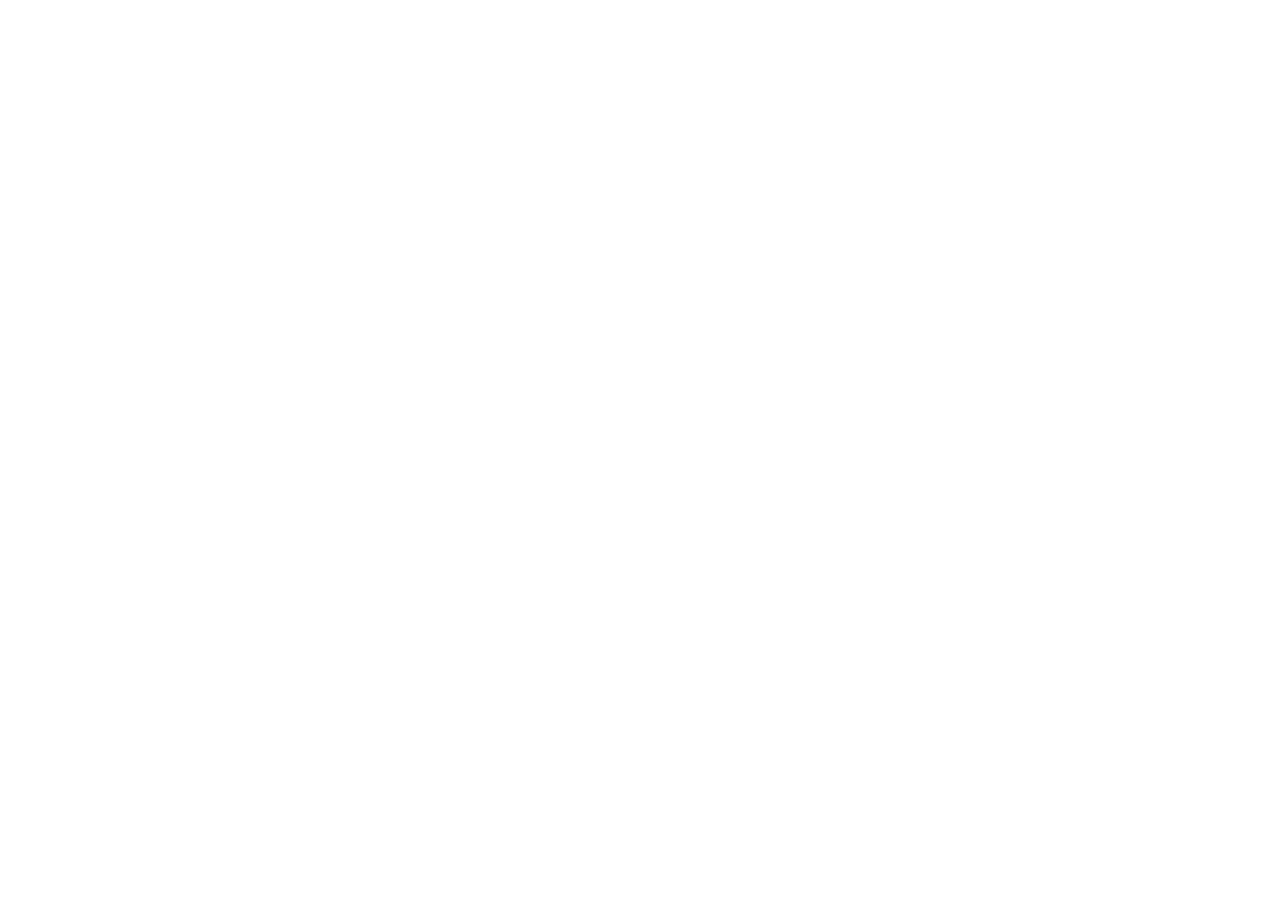
==== index.html @ ffcf7d1e "first commit" ====
<!DOCTYPE html>
<html lang="en">
<head>
    <meta charset="UTF-8">
    <meta http-equiv="X-UA-Compatible" content="IE=edge">
    <meta name="viewport" content="width=device-width, initial-scale=1.0">
    <link rel="stylesheet" href="css/nullStyle.css">
    <link rel="stylesheet" href="/style.css">
    <link rel="stylesheet" href="css/style.css">
    <title>Lesson </title>
</head>
<body>

    <script src="js/script.js"></script>
</body>
</html>
---- css/nullStyle.css ----
/* Box sizing rules */
*,
*::before,
*::after {
  box-sizing: border-box;
}

/* Remove default margin */
body,
h1,
h2,
h3,
h4,
p,
figure,
blockquote,
dl,
dd {
  margin: 0;
}

/* Remove list styles on ul, ol elements with a list role, which suggests default styling will be removed */
ul[role="list"],
ol[role="list"] {
  list-style: none;
}

/* Set core root defaults */
html:focus-within {
  scroll-behavior: smooth;
}

/* Set core body defaults */
body {
  min-height: 100vh;
  text-rendering: optimizeSpeed;
  line-height: 1.5;
}

/* A elements that don't have a class get default styles */
a:not([class]) {
  text-decoration-skip-ink: auto;
}

/* Make images easier to work with */
img,
picture {
  max-width: 100%;
  display: block;
}

/* Inherit fonts for inputs and buttons */
input,
button,
textarea,
select {
  font: inherit;
}

/* Remove all animations and transitions for people that prefer not to see them */
@media (prefers-reduced-motion: reduce) {
  html:focus-within {
   scroll-behavior: auto;
  }
  *,
  *::before,
  *::after {
    animation-duration: 0.01ms !important;
    animation-iteration-count: 1 !important;
    transition-duration: 0.01ms !important;
    scroll-behavior: auto !important;
  }
}
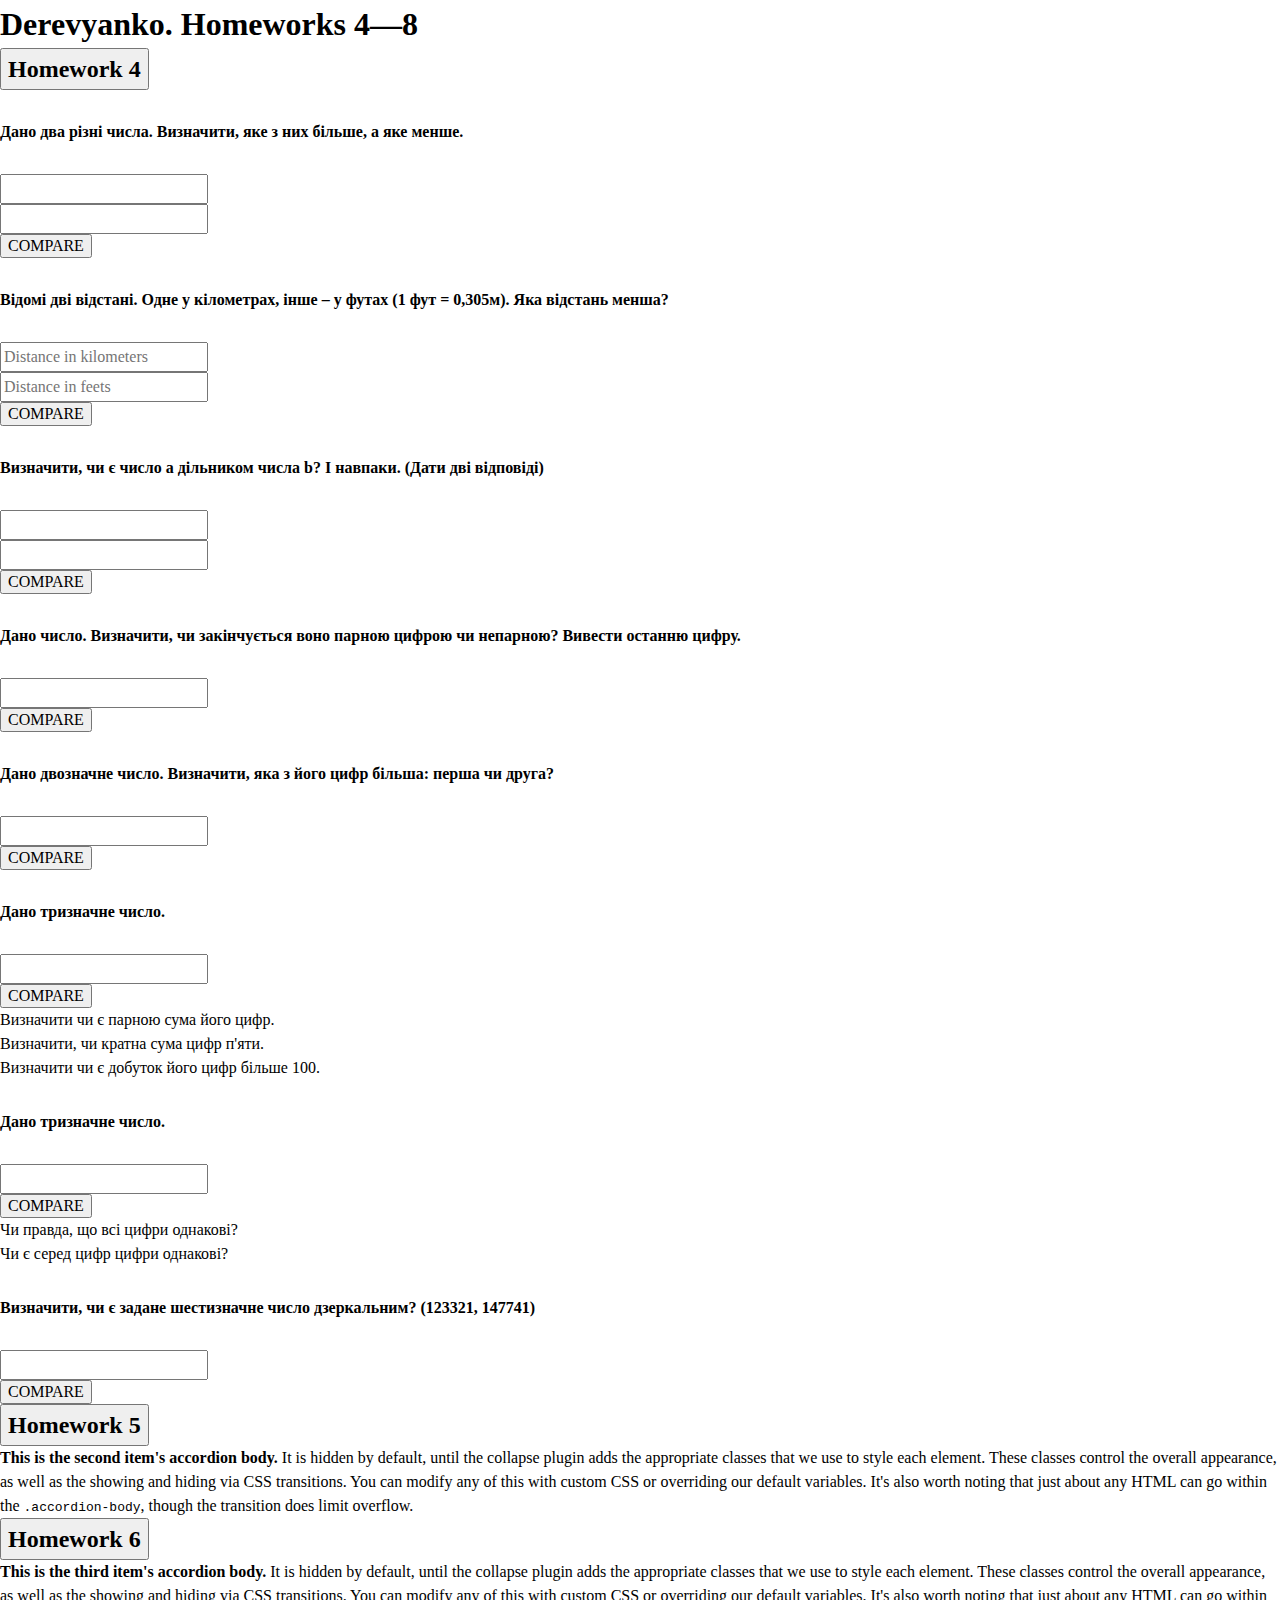
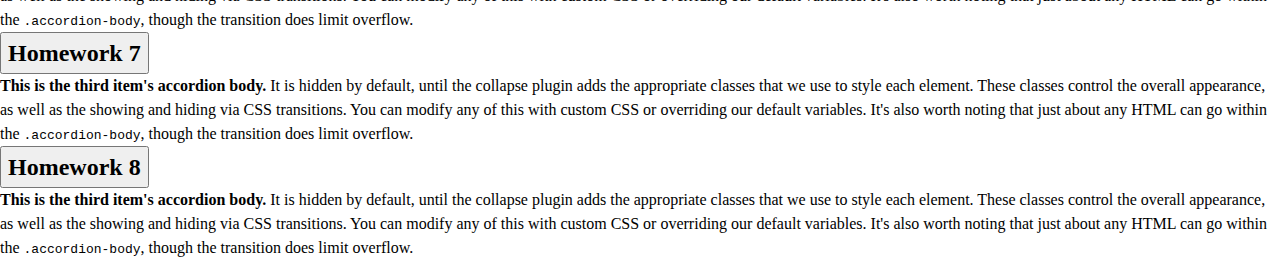
==== commit fc0806d9: "Homework 4. First 2 tasks are done" ====
--- a/index.html
+++ b/index.html
@@ -5,12 +5,187 @@
     <meta http-equiv="X-UA-Compatible" content="IE=edge">
     <meta name="viewport" content="width=device-width, initial-scale=1.0">
     <link rel="stylesheet" href="css/nullStyle.css">
-    <link rel="stylesheet" href="/style.css">
+    <link rel="stylesheet" href="../bootstrap/css/bootstrap.min.css">
     <link rel="stylesheet" href="css/style.css">
-    <title>Lesson </title>
+    <title>Lesson 3.</title>
 </head>
 <body>
+    <div class="container">
+        <h1>Derevyanko. Homeworks 4—8</h1>
+        <div class="accordion" id="accordionTasks">
+            <div class="accordion-item">
+              <h2 class="accordion-header" id="headingOne">
+                <button class="accordion-button" type="button" data-bs-toggle="collapse" data-bs-target="#collapseOne" aria-expanded="true" aria-controls="collapseOne">
+                  Homework 4
+                </button>
+              </h2>
+              <div id="collapseOne" class="accordion-collapse collapse show" aria-labelledby="headingOne" data-bs-parent="#accordionTasks">
+                <div class="accordion-body">
+                    <h4>Дано два різні числа. Визначити, яке з них більше, а яке менше.</h4>
+                    <form action="#" method="get">
+                        <div class="row">
+                            <div class="col-5">
+                                <input type="text" class="form-control" id="hw4t1in1">
+                            </div>
+                            <div class="col-1 text-center">
+                                <div class="sign_hw4_t1 fs-3"></div>
+                            </div>
+                            <div class="col-5">
+                                <input type="text" class="form-control" id="hw4t1in2">
+                            </div>
+                            <div class="col-1">
+                                <input type="submit" class="btn btn-primary" value ="COMPARE" id="hw4t1submit">
+                            </div>
+                        </div>
+                    </form>
+                    <h4>Відомі дві відстані. Одне у кілометрах, інше – у футах (1 фут = 0,305м). Яка відстань менша?</h4>
+                    <form action="#" method="get">
+                        <div class="row">
+                            <div class="col-5">
+                                <input type="text" class="form-control" id="hw4t2in1" placeholder="Distance in kilometers">
+                            </div>
+                            <div class="col-1 fs-3 text-center">
+                                <div class="sign_hw4_t2"></div>
+                            </div>
+                            <div class="col-5">
+                                <input type="text" class="form-control" id="hw4t2in2" placeholder="Distance in feets">
+                            </div>
+                            <div class="col-1">
+                                <input type="submit" class="btn btn-primary" value ="COMPARE" id="hw4t2submit">
+                            </div>
+                            
+                        </div>
+                    </form>
+                    <h4>Визначити, чи є число a дільником числа b? І навпаки. (Дати дві відповіді)</h4>
+                    <form action="#" method="get">
+                        <div class="row">
+                            <div class="col">
+                                <input type="text" class="form-control" id="hw4t3in1">
+                            </div>
+                            <div class="col">
+                                <input type="text" class="form-control" id="hw4t3in2">
+                            </div>
+                        </div>
+                        <div class="row mt-3 ">
+                            <input type="submit" class="btn btn-primary" value ="COMPARE" id="hw4t3submit">
+                        </div>
+                    </form>
+                    <h4>Дано число. Визначити, чи закінчується воно парною цифрою чи непарною? Вивести останню цифру.</h4>
+                    <form action="#" method="get">
+                        <div class="row">
+                            <div class="col">
+                                <input type="text" class="form-control" id="hw4t4in1">
+                            </div>
+                        </div>
+                        <div class="row mt-3">
+                            <input type="submit" class="btn btn-primary" value ="COMPARE" id="hw4t4submit">
+                        </div>
+                    </form>
+                    <h4>Дано двозначне число. Визначити, яка з його цифр більша: перша чи друга?</h4>
+                    <form action="#" method="get">
+                        <div class="row">
+                            <div class="col">
+                                <input type="text" class="form-control" id="hw4t5in1">
+                            </div>
+                        </div>
+                        <div class="row mt-3 ">
+                            <input type="submit" class="btn btn-primary" value ="COMPARE" id="hw4t5submit">
+                        </div>
+                    </form>
+                    <h4>Дано тризначне число.</h4>
+                    <form action="#" method="get">
+                        <div class="row">
+                            <div class="col">
+                                <input type="text" class="form-control" id="hw4t6in1">
+                            </div>
+                        <div class="row mt-3 ">
+                            <input type="submit" class="btn btn-primary" value ="COMPARE" id="hw4t6submit">
+                        </div>
+                    </form>
+                    <p>Визначити чи є парною сума його цифр.</p>
+                    <p>Визначити, чи кратна сума цифр п'яти.</p>
+                    <p>Визначити чи є добуток його цифр більше 100.</p>
+                    
+                    <h4>Дано тризначне число.</h4>
+                    <form action="#" method="get">
+                        <div class="row">
+                            <div class="col">
+                                <input type="text" class="form-control" id="hw4t7in1">
+                            </div>
+                        </div>
+                        <div class="row mt-3 ">
+                            <input type="submit" class="btn btn-primary" value ="COMPARE" id="hw4t7submit">
+                        </div>
+                    </form>
+                    <p>Чи правда, що всі цифри однакові?</p>
+                    <p>Чи є серед цифр цифри однакові?</p>
 
+                    <h4>Визначити, чи є задане шестизначне число дзеркальним? (123321, 147741)</h4>
+                    <form action="#" method="get">
+                        <div class="row">
+                            <div class="col">
+                                <input type="text" class="form-control" id="hw4t8in1">
+                            </div>
+                        </div>
+                        <div class="row mt-3 ">
+                            <input type="submit" class="btn btn-primary" value ="COMPARE" id="hw4t8submit">
+                        </div>
+                    </form>
+                </div>
+              </div>
+            </div>
+            <div class="accordion-item">
+              <h2 class="accordion-header" id="headingTwo">
+                <button class="accordion-button collapsed" type="button" data-bs-toggle="collapse" data-bs-target="#collapseTwo" aria-expanded="false" aria-controls="collapseTwo">
+                    Homework 5
+                </button>
+              </h2>
+              <div id="collapseTwo" class="accordion-collapse collapse" aria-labelledby="headingTwo" data-bs-parent="#accordionTasks">
+                <div class="accordion-body">
+                  <strong>This is the second item's accordion body.</strong> It is hidden by default, until the collapse plugin adds the appropriate classes that we use to style each element. These classes control the overall appearance, as well as the showing and hiding via CSS transitions. You can modify any of this with custom CSS or overriding our default variables. It's also worth noting that just about any HTML can go within the <code>.accordion-body</code>, though the transition does limit overflow.
+                </div>
+              </div>
+            </div>
+            <div class="accordion-item">
+              <h2 class="accordion-header" id="headingThree">
+                <button class="accordion-button collapsed" type="button" data-bs-toggle="collapse" data-bs-target="#collapseThree" aria-expanded="false" aria-controls="collapseThree">
+                    Homework 6
+                </button>
+              </h2>
+              <div id="collapseThree" class="accordion-collapse collapse" aria-labelledby="headingThree" data-bs-parent="#accordionTasks">
+                <div class="accordion-body">
+                  <strong>This is the third item's accordion body.</strong> It is hidden by default, until the collapse plugin adds the appropriate classes that we use to style each element. These classes control the overall appearance, as well as the showing and hiding via CSS transitions. You can modify any of this with custom CSS or overriding our default variables. It's also worth noting that just about any HTML can go within the <code>.accordion-body</code>, though the transition does limit overflow.
+                </div>
+              </div>
+            </div>
+            <div class="accordion-item">
+                <h2 class="accordion-header" id="headingFour">
+                  <button class="accordion-button collapsed" type="button" data-bs-toggle="collapse" data-bs-target="#collapseFour" aria-expanded="false" aria-controls="collapseFour">
+                      Homework 7
+                  </button>
+                </h2>
+                <div id="collapseFour" class="accordion-collapse collapse" aria-labelledby="headingFour" data-bs-parent="#accordionTasks">
+                  <div class="accordion-body">
+                    <strong>This is the third item's accordion body.</strong> It is hidden by default, until the collapse plugin adds the appropriate classes that we use to style each element. These classes control the overall appearance, as well as the showing and hiding via CSS transitions. You can modify any of this with custom CSS or overriding our default variables. It's also worth noting that just about any HTML can go within the <code>.accordion-body</code>, though the transition does limit overflow.
+                  </div>
+                </div>
+            </div>
+              <div class="accordion-item">
+                <h2 class="accordion-header" id="headingFive">
+                  <button class="accordion-button collapsed" type="button" data-bs-toggle="collapse" data-bs-target="#collapseFive" aria-expanded="false" aria-controls="collapseFive">
+                      Homework 8
+                  </button>
+                </h2>
+                <div id="collapseFive" class="accordion-collapse collapse" aria-labelledby="headingFive" data-bs-parent="#accordionTasks">
+                  <div class="accordion-body">
+                    <strong>This is the third item's accordion body.</strong> It is hidden by default, until the collapse plugin adds the appropriate classes that we use to style each element. These classes control the overall appearance, as well as the showing and hiding via CSS transitions. You can modify any of this with custom CSS or overriding our default variables. It's also worth noting that just about any HTML can go within the <code>.accordion-body</code>, though the transition does limit overflow.
+                  </div>
+                </div>
+              </div>
+        </div>
+
+    </div>
+    <script src="../bootstrap/js/bootstrap.min.js"></script>
     <script src="js/script.js"></script>
 </body>
 </html>--- a/css/style.css
+++ b/css/style.css
@@ -0,0 +1,3 @@
+h4{
+    margin: 30px auto;
+}
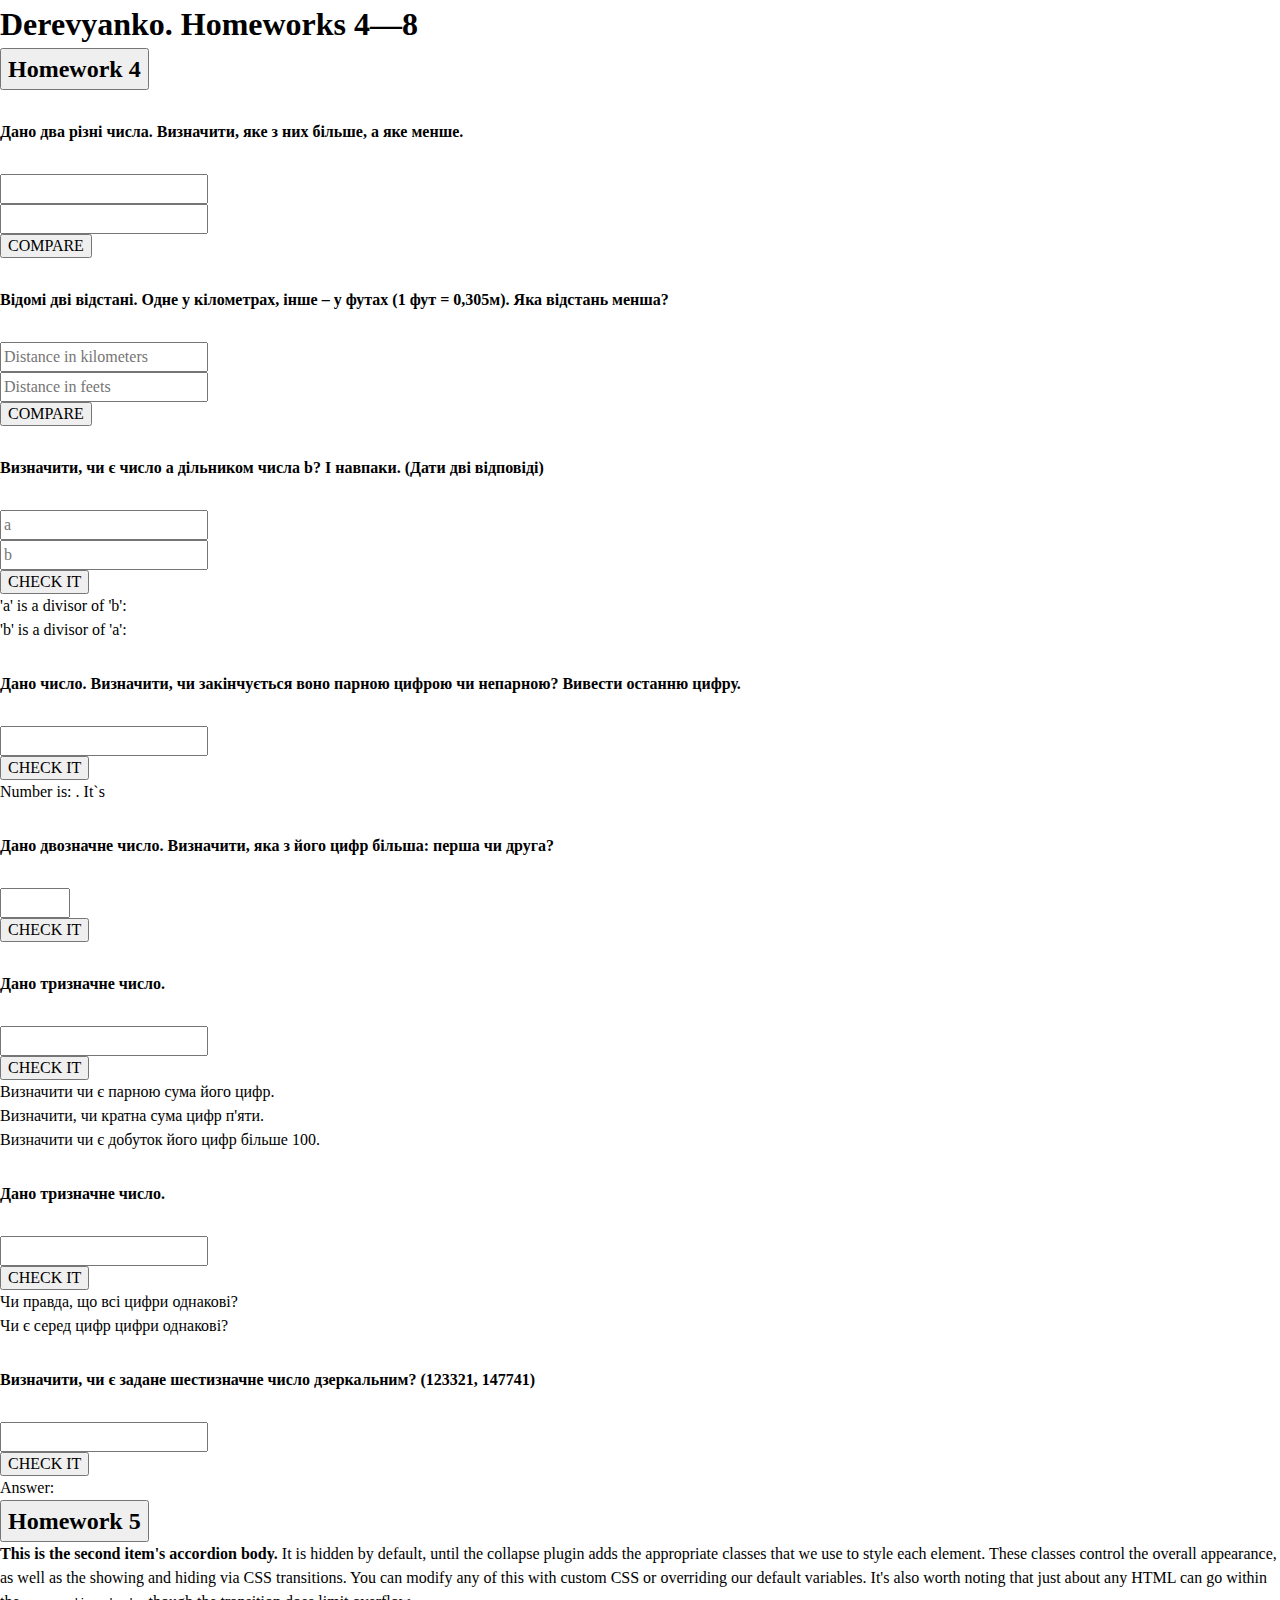
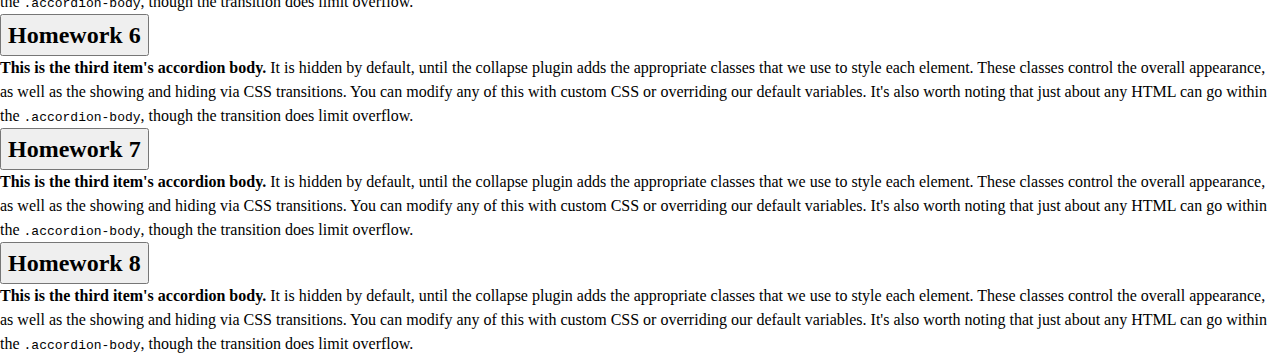
==== commit 07034a25: "homework 4 is done" ====
--- a/index.html
+++ b/index.html
@@ -20,7 +20,7 @@
                 </button>
               </h2>
               <div id="collapseOne" class="accordion-collapse collapse show" aria-labelledby="headingOne" data-bs-parent="#accordionTasks">
-                <div class="accordion-body">
+                <div class="accordion-body px-5">
                     <h4>Дано два різні числа. Визначити, яке з них більше, а яке менше.</h4>
                     <form action="#" method="get">
                         <div class="row">
@@ -38,6 +38,7 @@
                             </div>
                         </div>
                     </form>
+
                     <h4>Відомі дві відстані. Одне у кілометрах, інше – у футах (1 фут = 0,305м). Яка відстань менша?</h4>
                     <form action="#" method="get">
                         <div class="row">
@@ -56,69 +57,85 @@
                             
                         </div>
                     </form>
+
                     <h4>Визначити, чи є число a дільником числа b? І навпаки. (Дати дві відповіді)</h4>
                     <form action="#" method="get">
                         <div class="row">
+                            <div class="col-5">
+                                <input type="text" class="form-control" id="hw4t3in1" placeholder="a">
+                            </div>
+                            <div class="col-6">
+                                <input type="text" class="form-control" id="hw4t3in2" placeholder="b">
+                            </div>
+                            <div class="col-1">
+                                <input type="submit" class="btn btn-primary" value ="CHECK IT" id="hw4t3submit">
+                            </div>
+                        </div>
+                        <div class="row mt-3">
+                            <p class="col-5 hw4t3answer1">'a' is a divisor of 'b': </p>
+                            <p class="col-5 hw4t3answer2">'b' is a divisor of 'a': </p>
+                        </div>
+                    </form>
+
+                    <h4>Дано число. Визначити, чи закінчується воно парною цифрою чи непарною? Вивести останню цифру.</h4>
+                    <form action="#" method="get">
+                        <div class="row">
+                            <div class="col-10">
+                                <input type="text" class="form-control" id="hw4t4in1">
+                            </div>
+                            <div class="col-2">
+                                <input type="submit" class="btn btn-primary" value ="CHECK IT" id="hw4t4submit">
+                            </div>
+                        </div>
+                        <div class="row mt-3">
+                            <p class="col-5 hw4t4answer1">Number is: . It`s  </p>
+                        </div>
+                    </form>
+
+                    <h4>Дано двозначне число. Визначити, яка з його цифр більша: перша чи друга?</h4>
+                    <form action="#" method="get">
+                        <div class="row">
                             <div class="col">
-                                <input type="text" class="form-control" id="hw4t3in1">
-                            </div>
-                            <div class="col">
-                                <input type="text" class="form-control" id="hw4t3in2">
-                            </div>
-                        </div>
-                        <div class="row mt-3 ">
-                            <input type="submit" class="btn btn-primary" value ="COMPARE" id="hw4t3submit">
-                        </div>
-                    </form>
-                    <h4>Дано число. Визначити, чи закінчується воно парною цифрою чи непарною? Вивести останню цифру.</h4>
-                    <form action="#" method="get">
-                        <div class="row">
-                            <div class="col">
-                                <input type="text" class="form-control" id="hw4t4in1">
+                                <input type="number" min="-99" max="99" class="form-control" id="hw4t5in1">
+                            </div>
+                            <div class="col-2">
+                                <input type="submit" class="btn btn-primary" value ="CHECK IT" id="hw4t5submit">
                             </div>
                         </div>
                         <div class="row mt-3">
-                            <input type="submit" class="btn btn-primary" value ="COMPARE" id="hw4t4submit">
-                        </div>
-                    </form>
-                    <h4>Дано двозначне число. Визначити, яка з його цифр більша: перша чи друга?</h4>
-                    <form action="#" method="get">
-                        <div class="row">
-                            <div class="col">
-                                <input type="text" class="form-control" id="hw4t5in1">
-                            </div>
-                        </div>
-                        <div class="row mt-3 ">
-                            <input type="submit" class="btn btn-primary" value ="COMPARE" id="hw4t5submit">
-                        </div>
-                    </form>
+                            <p class="col-5 hw4t5answer1"></p>
+                        </div>
+                    </form>
+
                     <h4>Дано тризначне число.</h4>
                     <form action="#" method="get">
                         <div class="row">
-                            <div class="col">
+                            <div class="col-10">
                                 <input type="text" class="form-control" id="hw4t6in1">
                             </div>
-                        <div class="row mt-3 ">
-                            <input type="submit" class="btn btn-primary" value ="COMPARE" id="hw4t6submit">
-                        </div>
-                    </form>
-                    <p>Визначити чи є парною сума його цифр.</p>
-                    <p>Визначити, чи кратна сума цифр п'яти.</p>
-                    <p>Визначити чи є добуток його цифр більше 100.</p>
-                    
+                            <div class="col-2">
+                                <input type="submit" class="btn btn-primary" value ="CHECK IT" id="hw4t6submit">
+                            </div>
+                            
+                        </div>
+                    </form>
+                    <p>Визначити чи є парною сума його цифр. <span class="sign hw4t6answer1"></span></p>
+                    <p>Визначити, чи кратна сума цифр п'яти. <span class="sign hw4t6answer2"></span></p>
+                    <p>Визначити чи є добуток його цифр більше 100. <span class="sign hw4t6answer3"></span></p>
+
                     <h4>Дано тризначне число.</h4>
                     <form action="#" method="get">
                         <div class="row">
                             <div class="col">
                                 <input type="text" class="form-control" id="hw4t7in1">
                             </div>
-                        </div>
-                        <div class="row mt-3 ">
-                            <input type="submit" class="btn btn-primary" value ="COMPARE" id="hw4t7submit">
-                        </div>
-                    </form>
-                    <p>Чи правда, що всі цифри однакові?</p>
-                    <p>Чи є серед цифр цифри однакові?</p>
+                            <div class="col-2">
+                                <input type="submit" class="btn btn-primary" value ="CHECK IT" id="hw4t7submit">
+                            </div>
+                        </div>
+                    </form>
+                    <p>Чи правда, що всі цифри однакові? <span class="sign hw4t7answer1"></span></p>
+                    <p>Чи є серед цифр цифри однакові? <span class="sign hw4t7answer2"></span></p>
 
                     <h4>Визначити, чи є задане шестизначне число дзеркальним? (123321, 147741)</h4>
                     <form action="#" method="get">
@@ -126,11 +143,12 @@
                             <div class="col">
                                 <input type="text" class="form-control" id="hw4t8in1">
                             </div>
-                        </div>
-                        <div class="row mt-3 ">
-                            <input type="submit" class="btn btn-primary" value ="COMPARE" id="hw4t8submit">
-                        </div>
-                    </form>
+                            <div class="col-2">
+                                <input type="submit" class="btn btn-primary" value ="CHECK IT" id="hw4t8submit">
+                            </div>
+                        </div>
+                    </form>
+                    <p>Answer: <span class="fs-3 hw4t8answer1"></span></p>
                 </div>
               </div>
             </div>
@@ -170,18 +188,18 @@
                   </div>
                 </div>
             </div>
-              <div class="accordion-item">
-                <h2 class="accordion-header" id="headingFive">
-                  <button class="accordion-button collapsed" type="button" data-bs-toggle="collapse" data-bs-target="#collapseFive" aria-expanded="false" aria-controls="collapseFive">
-                      Homework 8
-                  </button>
-                </h2>
-                <div id="collapseFive" class="accordion-collapse collapse" aria-labelledby="headingFive" data-bs-parent="#accordionTasks">
-                  <div class="accordion-body">
-                    <strong>This is the third item's accordion body.</strong> It is hidden by default, until the collapse plugin adds the appropriate classes that we use to style each element. These classes control the overall appearance, as well as the showing and hiding via CSS transitions. You can modify any of this with custom CSS or overriding our default variables. It's also worth noting that just about any HTML can go within the <code>.accordion-body</code>, though the transition does limit overflow.
-                  </div>
-                </div>
-              </div>
+            <div class="accordion-item">
+            <h2 class="accordion-header" id="headingFive">
+                <button class="accordion-button collapsed" type="button" data-bs-toggle="collapse" data-bs-target="#collapseFive" aria-expanded="false" aria-controls="collapseFive">
+                    Homework 8
+                </button>
+            </h2>
+            <div id="collapseFive" class="accordion-collapse collapse" aria-labelledby="headingFive" data-bs-parent="#accordionTasks">
+                <div class="accordion-body">
+                <strong>This is the third item's accordion body.</strong> It is hidden by default, until the collapse plugin adds the appropriate classes that we use to style each element. These classes control the overall appearance, as well as the showing and hiding via CSS transitions. You can modify any of this with custom CSS or overriding our default variables. It's also worth noting that just about any HTML can go within the <code>.accordion-body</code>, though the transition does limit overflow.
+                </div>
+            </div>
+            </div>
         </div>
 
     </div>
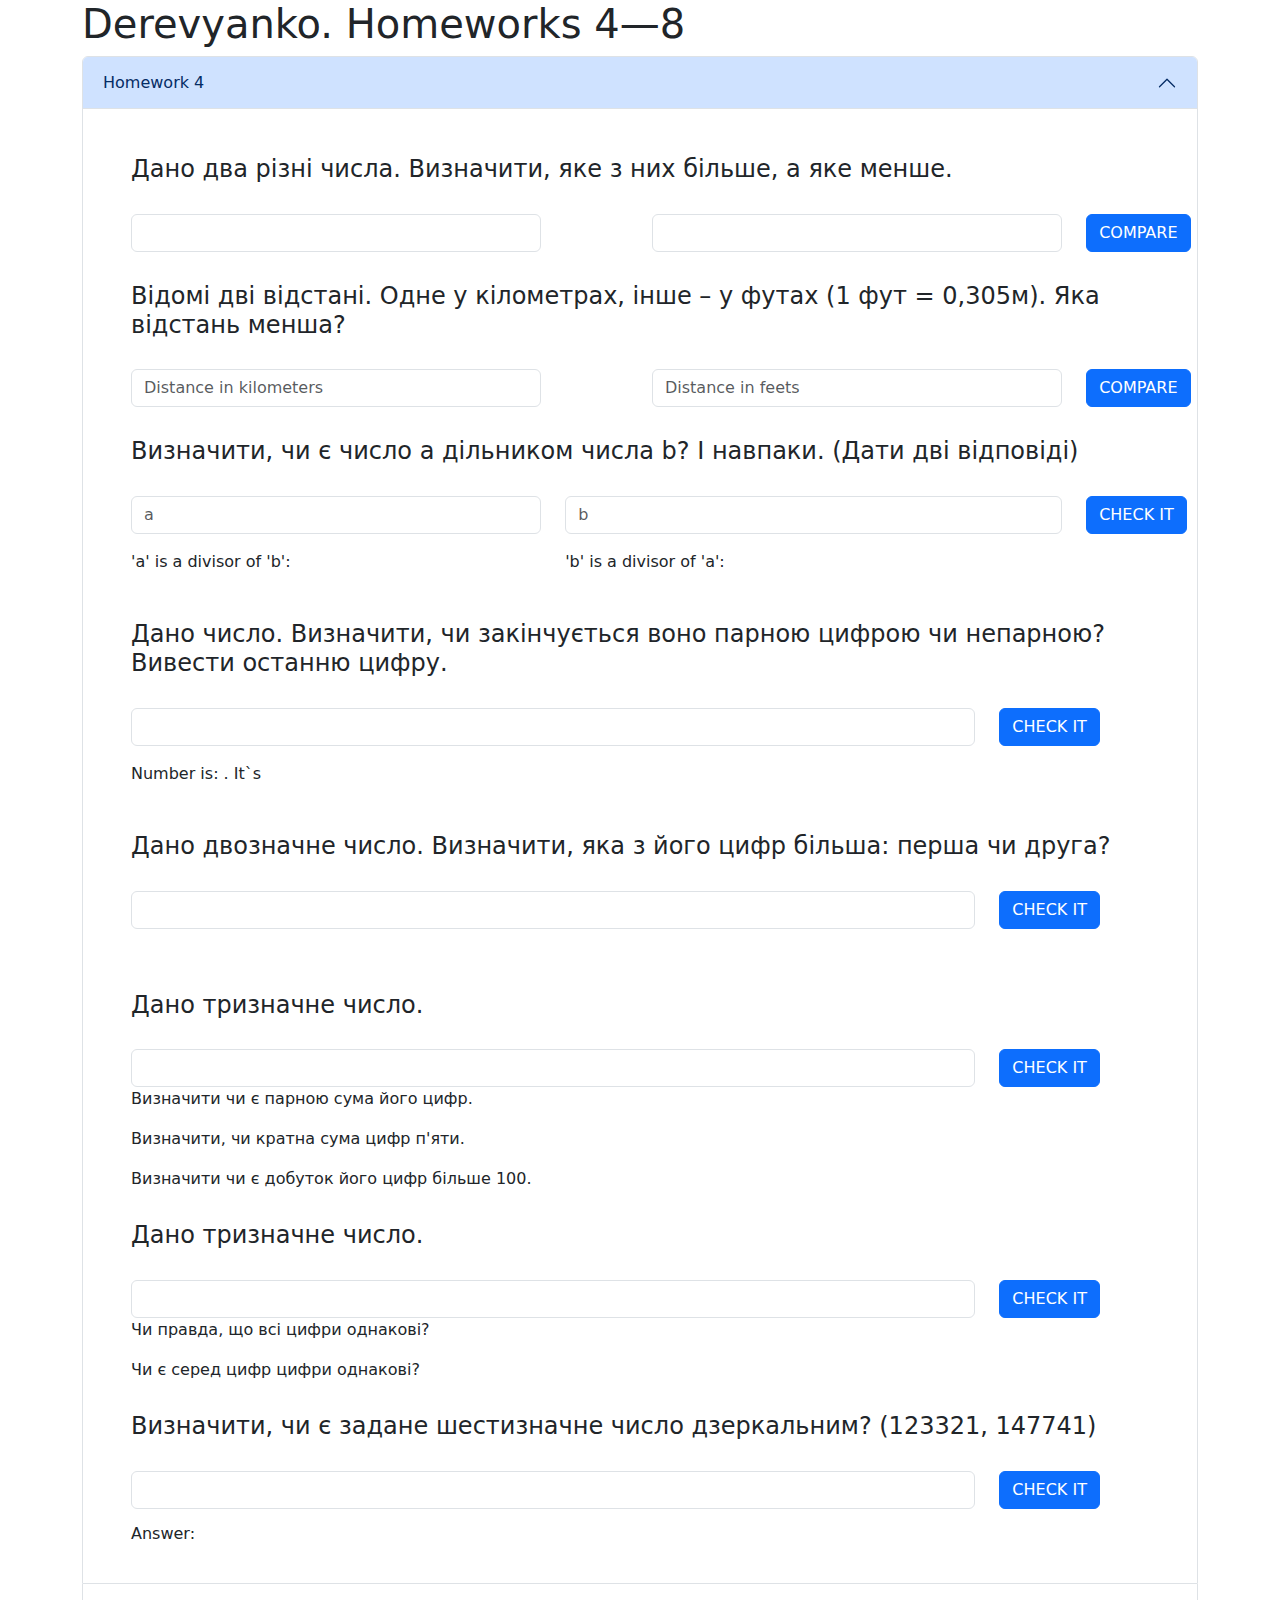
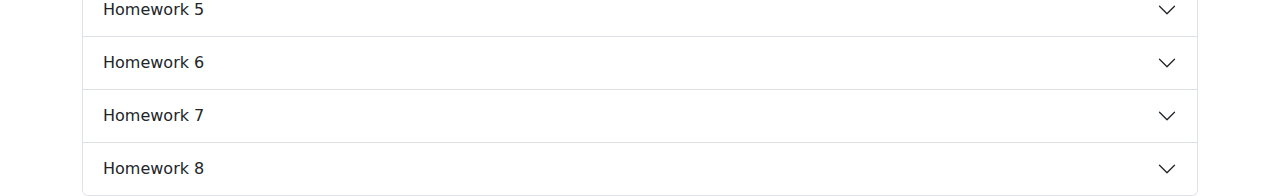
==== commit 6713499d: "Forgot to add bs" ====
--- a/index.html
+++ b/index.html
@@ -5,7 +5,7 @@
     <meta http-equiv="X-UA-Compatible" content="IE=edge">
     <meta name="viewport" content="width=device-width, initial-scale=1.0">
     <link rel="stylesheet" href="css/nullStyle.css">
-    <link rel="stylesheet" href="../bootstrap/css/bootstrap.min.css">
+    <link rel="stylesheet" href="bootstrap/css/bootstrap.min.css">
     <link rel="stylesheet" href="css/style.css">
     <title>Lesson 3.</title>
 </head>
@@ -203,7 +203,7 @@
         </div>
 
     </div>
-    <script src="../bootstrap/js/bootstrap.min.js"></script>
+    <script src="bootstrap/js/bootstrap.min.js"></script>
     <script src="js/script.js"></script>
 </body>
 </html>